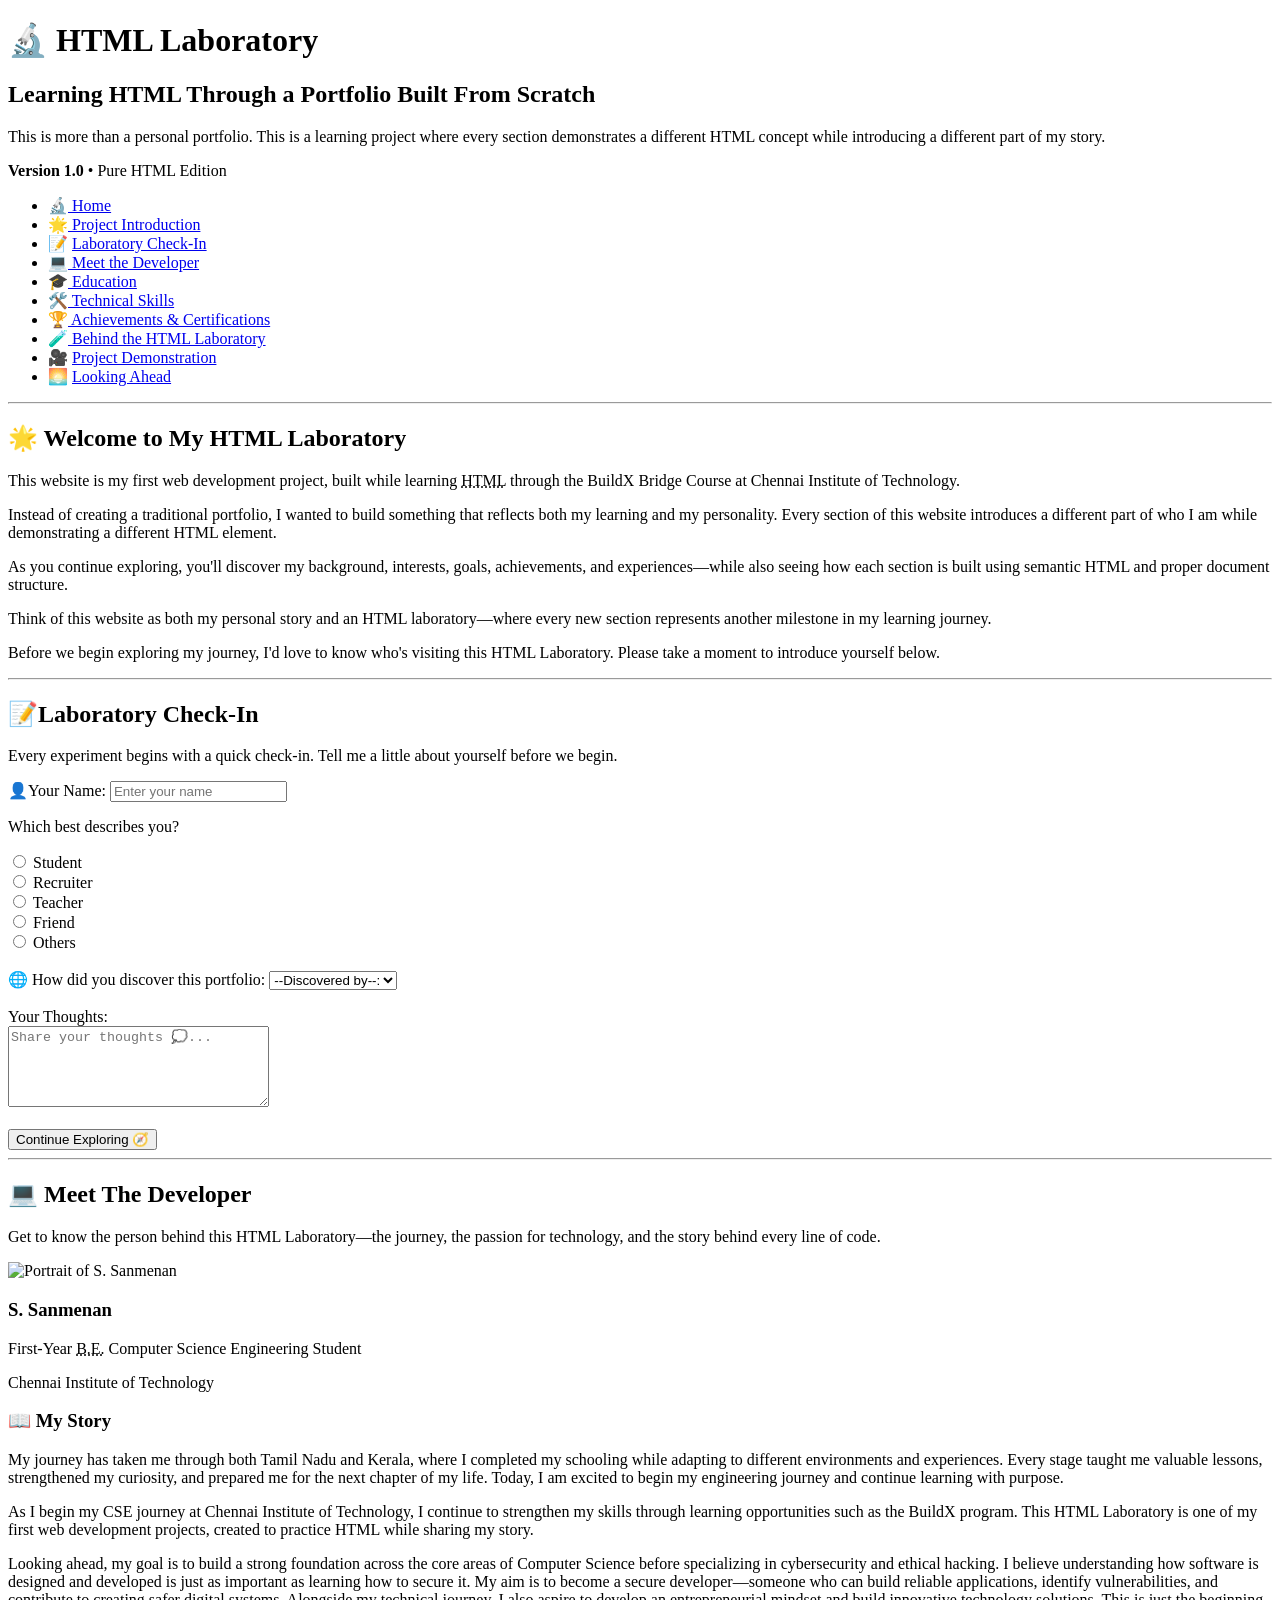
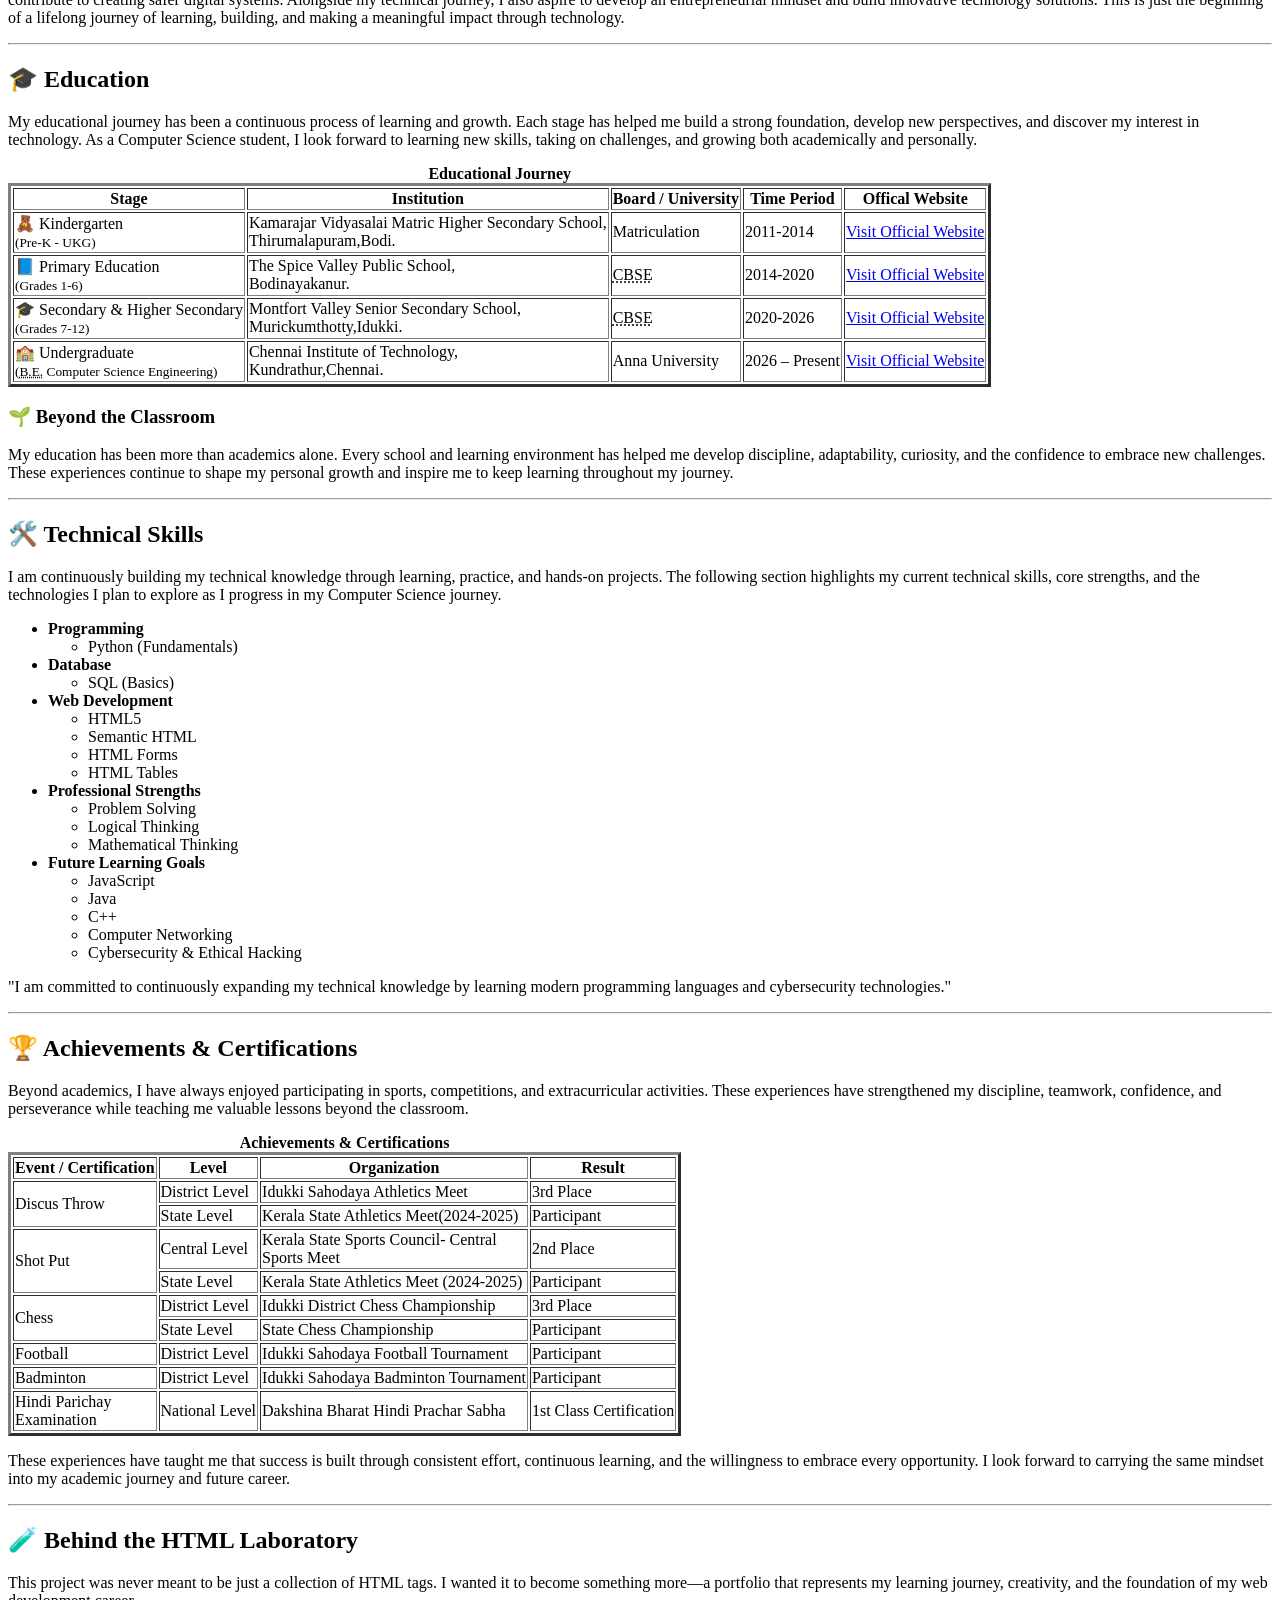
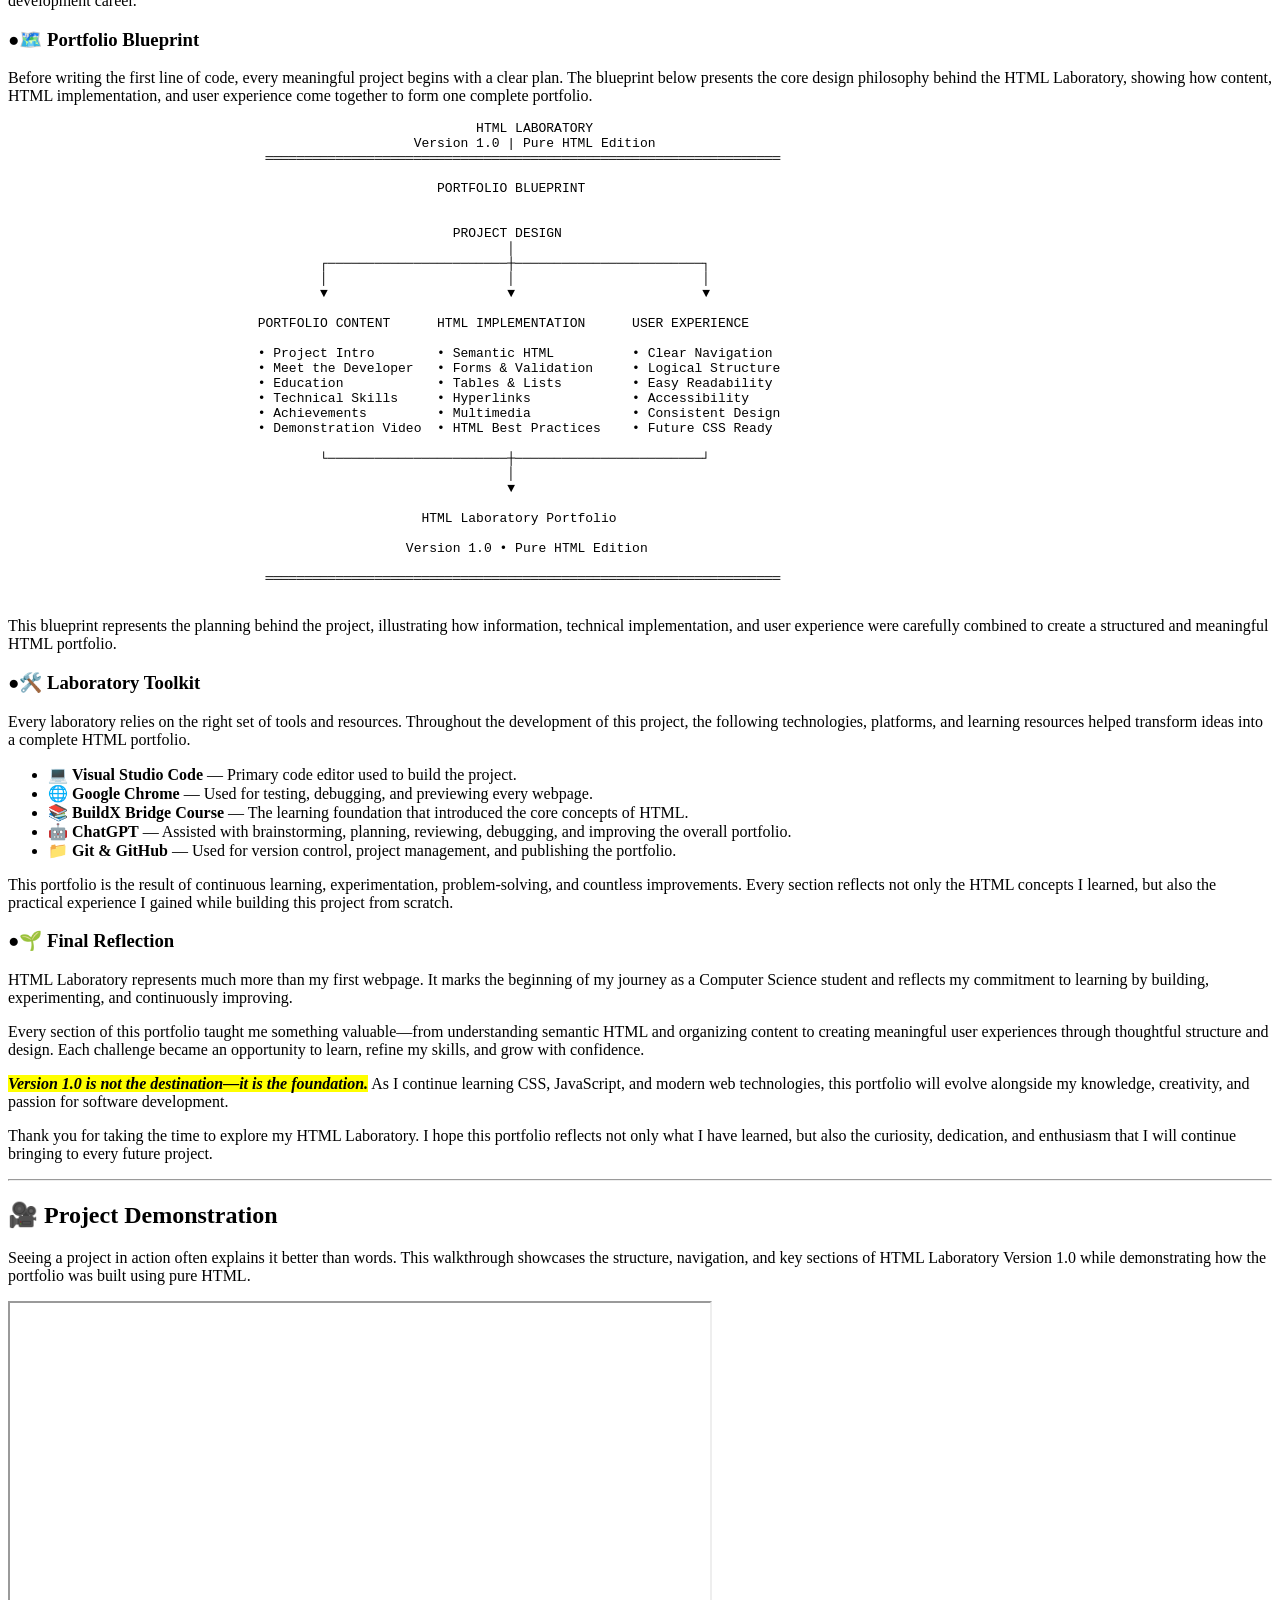
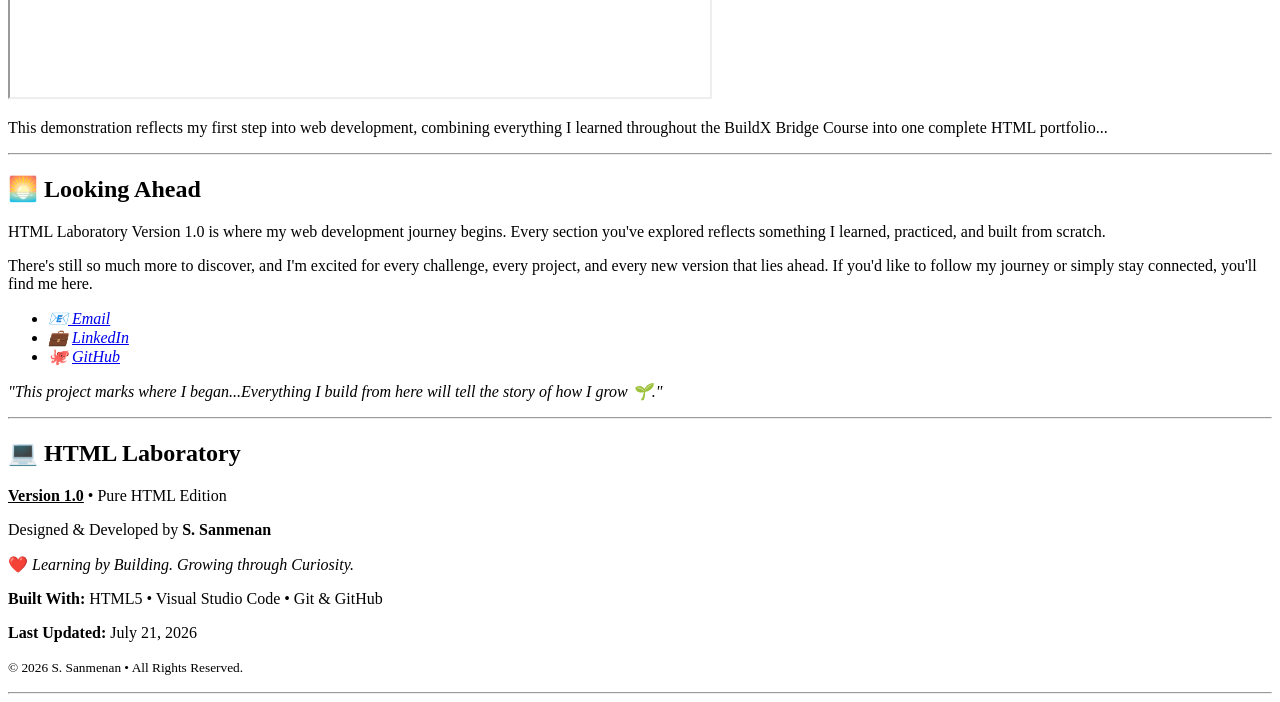
==== index.html @ cd3239e2 "new files added for css practices" ====
<!DOCTYPE html>
<html lang="en">

<head>

  <meta charset="UTF-8">

    <meta name="viewport" content="width=device-width, initial-scale=1.0">

    <meta name="description" content="HTML Laboratory - A beginner portfolio built using Pure HTML.">

    <meta name="author" content="S.Sanmenan">

    <link rel="icon" type="image/png" href="logo.png">

    <title>HTML Laboratory | S. Sanmenan</title>

</head>

<body>

    <!--==================================================-->
    <!--                     HEADER                       -->
    <!--==================================================-->

    <header id="home">

        <div class="container">

            <h1> 🔬 HTML Laboratory </h1>

            <h2>
                Learning HTML Through a Portfolio Built From Scratch
            </h2>

            <p>
                This is more than a personal portfolio. This is a learning project
                where every section demonstrates a different HTML concept while
                introducing a different part of my story.
            </p>

            <p>
                <strong>Version 1.0</strong> • Pure HTML Edition
            </p>

            <nav>
                <ul>
                    <li>🔬<a href="#home"> Home</a> </li>
                    <li>🌟<a href="#intro"> Project Introduction</a> </li>
                    <li>📝 <a href="#visitor_form"> Laboratory Check-In </a> </li>
                    <li>💻<a href="#developer"> Meet the Developer</a> </li>
                    <li>🎓<a href="#education"> Education</a> </li>
                    <li>🛠️<a href="#skills"> Technical Skills</a> </li>
                    <li>🏆<a href="#achievements"> Achievements & Certifications</a> </li>
                    <li>🧪<a href="#behind_lab"> Behind the HTML Laboratory</a> </li>
                    <li>🎥 <a href="#project_demo">Project Demonstration</a></li>
                    <li>🌅 <a href="#looking_ahead">Looking Ahead</a></li>

                </ul>
             </nav>

        </div>
        <hr>

    </header>

    <!--==================================================-->
    <!--                      MAIN                        -->
    <!--==================================================-->

    <main>

        <!--==============================================-->
        <!--          PROJECT INTRODUCTION                -->
        <!--==============================================-->

        <section id="intro">

            <div class="container">

                <h2> 🌟 Welcome to My HTML Laboratory </h2>

                <p>
                    This website is my first web development project, built while
                    learning <abbr title="HyperText Markup Language">HTML</abbr> through the BuildX Bridge Course at Chennai
                    Institute of Technology.
                </p>

                <p>
                    Instead of creating a traditional portfolio, I wanted to build
                    something that reflects both my learning and my personality.
                    Every section of this website introduces a different part of who I
                    am while demonstrating a different HTML element.
                </p>

                <p>
                    As you continue exploring, you'll discover my background,
                    interests, goals, achievements, and experiences—while also seeing
                    how each section is built using semantic HTML and proper document
                    structure.
                </p>

                <p>
                    Think of this website as both my personal story and an HTML
                    laboratory—where every new section represents another milestone
                    in my learning journey.
                </p>

                <p>
                    Before we begin exploring my journey, I'd love to know who's
                    visiting this HTML Laboratory. Please take a moment to introduce
                    yourself below.
                </p>

                <hr>

            </div>

        </section>

        <!--============================================-->
        <!--               VISITOR FORM                 -->
        <!--============================================-->

        <section id="visitor_form">
            <div class="container">

                <h2> 📝Laboratory Check-In </h2>

                <p>
                    Every experiment begins with a quick check-in.
                    Tell me a little about yourself before we begin.
                </p>

                
                <form>

                    <!--visitor name-->
                    <label for="name">
                       👤Your Name: <input id="name" name="visitor-name" placeholder="Enter your name "
                        minlength="2" maxlength="25" required >
                    </label>

                    <!--visitor type-->

                    <p> Which best describes you? </p>

                        <input type="radio" name="vis_type" value="student" id="student">
                        <label for="student">Student</label> <br>

                        <input type="radio" name="vis_type" value="recruiter" id="recruiter">
                        <label for="recruiter">Recruiter</label> <br>

                        <input type="radio" name="vis_type" value="teacher" id="teacher">
                        <label for="teacher">Teacher</label> <br>

                        <input type="radio" name="vis_type" value="friend" id="friend">
                        <label for="friend">Friend</label> <br>

                        <input type="radio" name="vis_type" value="others" id="others">
                        <label for="others">Others</label> <br> <br>

                    <!--Found the Laboratory By-->

                    <label for="found_by"> 
                       🌐 How did you discover this portfolio:
                            <select id="found_by" name="discovered_by" required >
                                <option value="" selected disabled>--Discovered by--:</option>
                                <option value="linkedin">LinkedIn</option>
                                <option value="github">GitHub</option>
                                <option value="instagram">Instagram</option>
                                <option value="search engine">Search Engine</option>
                                <option value="others">Others</option>
                            </select>
                    </label>


                    <br> <br>


                    <!--First Impression Textarea-->

                    <label for="msg">

                        Your Thoughts: <br>

                            <textarea   
                                id="msg" 
                                name="visitor_message"
                                rows="5"
                                cols="30"
                                placeholder="Share your thoughts 💭..." 
                                required ></textarea> 

                    </label>
                    <br> <br>

                    <!--Button-->

                    <button type="submit">
                        Continue Exploring 🧭 
                    </button>

                </form>
                <hr>
            </div>
        </section>

        <!--============================================-->
        <!--            MEET THE DEVELOPER              -->
        <!--============================================-->

        <section id="developer">
            <div class="container">

                <h2>💻 Meet The Developer </h2>

                <p>
                    Get to know the person behind this HTML Laboratory—the journey,
                    the passion for technology, and the story behind every line of code.
                </p>

                <!-- developer portrait -->

                <img src="s.sanmenan.png" alt="Portrait of S. Sanmenan"
                    title="S. Sanmenan" width="210" height="210">

                <h3>S. Sanmenan</h3>

                <p>First-Year <abbr title="Bachelor of Engineering">B.E.</abbr> Computer Science Engineering Student</p>

                <p>Chennai Institute of Technology</p>


                <!-- My story -->

                <h3>📖 My Story</h3>

                    <!-- My journey -->
                    <p>
                        My journey has taken me through both Tamil Nadu and Kerala, 
                        where I completed my schooling while adapting to different environments and experiences.
                        Every stage taught me valuable lessons, strengthened my curiosity, 
                        and prepared me for the next chapter of my life. 
                        Today, I am excited to begin my engineering journey and continue learning with purpose.
                    </p>

                    <!-- Why I Chose CSE -->
                    <p>
                        As I begin my CSE journey at Chennai Institute of Technology, 
                        I continue to strengthen my skills through learning opportunities such as the BuildX program. 
                        This HTML Laboratory is one of my first web development projects, 
                        created to practice HTML while sharing my story.
                    </p>
                        
                    
                     <!-- My Vision and future goals -->
                    <p>
                        Looking ahead, my goal is to build a strong foundation across the core areas of Computer Science 
                        before specializing in cybersecurity and ethical hacking. 
                        I believe understanding how software is designed and developed is just as important as learning how to secure it. 
                        My aim is to become a secure developer—someone who can build reliable applications, identify vulnerabilities, 
                        and contribute to creating safer digital systems.
                        Alongside my technical journey, I also aspire to develop an entrepreneurial mindset and build innovative technology solutions. 
                        This is just the beginning of a lifelong journey of learning, 
                        building, and making a meaningful impact through technology.
                    </p>
                        
            </div>  <hr>
        </section>

        <!--============================================-->
        <!--                Education                   -->
        <!--============================================-->

        <section id="education">
            <div class="container">
                <h2> 🎓 Education </h2>
                    <p>
                        My educational journey has been a continuous process of learning and growth. 
                        Each stage has helped me build a strong foundation, develop new perspectives,
                        and discover my interest in technology. As a Computer Science student, 
                        I look forward to learning new skills, taking on challenges, 
                        and growing both academically and personally.
                    </p>

                <!-- table-->
                <table border="3"> 
                    <caption> <b> Educational Journey</b></caption>
                
                        <thead>
                            <tr>
                                <th scope="col">Stage</th>
                                <th scope="col">Institution</th>
                                <th scope="col">Board / University</th>
                                <th scope="col">Time Period</th>
                                <th scope="col"> Offical Website</th>
                            </tr>
                        </thead>

                    <tbody>
                        <tr>
                            <td>
                                🧸 Kindergarten <br>
                                <small>(Pre-K - UKG)</small>
                            </td>
                            <td>Kamarajar Vidyasalai Matric Higher Secondary School,<br>
                                Thirumalapuram,Bodi.
                            </td>
                            <td>Matriculation</td>    
                            <td>2011-2014</td>
                            <td><a href="https://kvmhssbodi.com/" target="_blank"
                                title="Visit the official website of Kamarajar Vidyasalai Matric Higher Secondary School"> Visit Official Website</a>
                            </td>
                            
                        </tr>

                        <tr>
                            <td>
                                📘 Primary Education <br>
                                <small> (Grades 1-6)</small>
                            </td>
                            <td>The Spice Valley Public School,<br>
                                Bodinayakanur.</td>
                            <td><abbr title="Central Board of Secondary Education">CBSE</abbr></td>
                            <td>2014-2020</td>
                            <td> <a href="https://www.tsvps.in" target="_blank"
                                title="Visit the official website of The Spice Value Public School">Visit Official Website</a>
                            </td>

                        </tr>

                        <tr>
                            <td>
                                🎓 Secondary & Higher Secondary <br>
                                <small> (Grades 7-12)</small>
                            </td>
                            <td>Montfort Valley Senior Secondary School,<br>
                                Murickumthotty,Idukki.
                            </td>
                            <td><abbr title="Central Board of Secondary Education">CBSE</abbr></td>
                            <td>2020-2026</td>
                            <td> <a href="https://www.montfortvalley.ac.in/" target="_blank"
                                title="Visit the official website of Montfort Valley Senior Secondary School">Visit Official Website</a>
                            </td>

                        </tr>

                        <tr>
                            <td>
                                🏫 Undergraduate <br>
                                <small>(<abbr title="Bachelor of Engineering">B.E.</abbr>
                                    Computer Science Engineering)</small>
                            </td>
                            <td>Chennai Institute of Technology,<br>
                                Kundrathur,Chennai.
                            </td>
                            <td>Anna University</td>
                            <td>2026 – Present</td>
                            <td><a href="https://citchennai.edu.in/" target="_blank"
                                title="Visit the official website of Chennai Institute of Technology">Visit Official Website</a>
                            </td>
                        </tr>
                     </tbody>

                </table>
                <h3>🌱 Beyond the Classroom</h3>

                    <p>
                        My education has been more than academics alone. Every school and learning
                        environment has helped me develop discipline, adaptability, curiosity, and
                        the confidence to embrace new challenges. These experiences continue to
                        shape my personal growth and inspire me to keep learning throughout my
                        journey.
                    </p>
                <hr>
                </div>
        </section>

        <!--============================================-->
        <!--                Skills                       -->
        <!--============================================-->
        <section id="skills">
            <div class="container">

                <h2>🛠️ Technical Skills</h2>

                <p>
                    I am continuously building my technical knowledge through learning, practice,
                    and hands-on projects. The following section highlights my current technical
                    skills, core strengths, and the technologies I plan to explore as I progress
                    in my Computer Science journey.
                </p>

                <ul>

                    <li>
                        <strong>Programming</strong>
                        <ul>
                            <li>Python (Fundamentals)</li>
                        </ul>
                    </li>

                    <li>
                        <strong>Database</strong>
                        <ul>
                            <li>SQL (Basics)</li>
                        </ul>
                    </li>

                    <li>
                        <strong>Web Development</strong>
                        <ul>
                            <li>HTML5</li>
                            <li>Semantic HTML</li>
                            <li>HTML Forms</li>
                            <li>HTML Tables</li>
                        </ul>
                    </li>

                    <li>
                        <strong>Professional Strengths</strong>
                        <ul>
                            <li>Problem Solving</li>
                            <li>Logical Thinking</li>
                            <li>Mathematical Thinking</li>
                        </ul>
                    </li>

                    <li>
                        <strong>Future Learning Goals</strong>
                        <ul>
                            <li>JavaScript</li>
                            <li>Java</li>
                            <li>C++</li>
                            <li>Computer Networking</li>
                            <li>Cybersecurity & Ethical Hacking</li>
                        </ul>
                    </li>

                </ul>

                <p>
                    "I am committed to continuously expanding my technical knowledge by
                    learning modern programming languages and cybersecurity technologies."
                </p>
            <hr>
            </div>

        </section>

        <!--============================================-->
        <!--               Achievements                 -->
        <!--============================================-->

        <section id="achievements">
            <div class="container">
                <h2>🏆 Achievements & Certifications</h2>
                
                    <p>
                        Beyond academics, I have always enjoyed participating in sports, competitions, and extracurricular activities. 
                        These experiences have strengthened my discipline, teamwork, confidence, and perseverance while teaching me valuable lessons beyond the classroom.
                    </p>
                
                <!-- table-->
                <table border="3">

                    <caption><b>Achievements & Certifications</b></caption>
                    <thead>
                        <tr>
                            <th scope="col">Event / Certification</th>
                            <th scope="col">Level</th>
                            <th scope="col">Organization</th>
                            <th scope="col">Result</th>
                        </tr>
                    </thead>
                    <tbody>
                        <!-- Discus Throw -->
                        <tr>
                            <td rowspan="2">Discus Throw</td>
                            <td>District Level</td>
                            <td>Idukki Sahodaya Athletics Meet</td>
                            <td >3rd Place</td>
                        </tr>
                        <tr>
                            <td>State Level</td>
                            <td>Kerala State Athletics Meet(2024-2025)</td>
                            <td>Participant</td>
                        </tr>
                        <!-- Shot Put -->
                        <tr>
                            <td rowspan="2">Shot Put</td>
                            <td>Central Level</td>
                            <td>
                                Kerala State Sports Council- Central <br>Sports Meet
                            </td>
                            <td>2nd Place</td>
                        </tr>
                        <tr>
                            <td>State Level</td>
                            <td>Kerala State Athletics Meet (2024-2025)</td>
                            <td>Participant</td>
                        </tr>
                        <!-- Chess -->
                        <tr>
                            <td rowspan="2">Chess</td>
                            <td>District Level</td>
                            <td>Idukki District Chess Championship</td>
                            <td>3rd Place</td>
                        </tr>
                        <tr>
                            <td>State Level</td>
                            <td>State Chess Championship</td>
                            <td>Participant</td>
                        </tr>
                        <!--Football-->
                        <tr>
                            <td>Football</td>
                            <td>District Level</td>
                            <td>Idukki Sahodaya Football Tournament</td>
                            <td>Participant</td>
                        </tr>
                        <!-- Badminton -->
                        <tr>
                            <td>Badminton</td>
                            <td>District Level</td>
                            <td>Idukki Sahodaya Badminton Tournament</td>
                            <td>Participant</td>
                        </tr>
                        <!--Hindi Examination-->
                        <tr>
                            <td>Hindi Parichay<br>Examination</td>
                            <td>National Level</td>
                            <td>Dakshina Bharat Hindi Prachar Sabha</td>
                            <td>1st Class Certification </td>
                        </tr>
                    </tbody>

                </table>
                

                <p>
                    These experiences have taught me that success is built through consistent effort, 
                    continuous learning, and the willingness to embrace every opportunity. 
                    I look forward to carrying the same mindset into my academic journey and future career.
                </p>

            </div><hr>
        </section>  

        <!--============================================-->
        <!--               Behind Laboratory            -->
        <!--============================================-->
        
        <section id="behind_lab">
            <div class="container"> 
                <h2>🧪 Behind the HTML Laboratory</h2>
                    <p>
                        This project was never meant to be just a collection of HTML tags.
                        I wanted it to become something more—a portfolio that represents my
                        learning journey, creativity, and the foundation of my web development career.
                    </p>
                <h3> ●🗺️ Portfolio Blueprint</h3>

                    <p>
                        Before writing the first line of code, every meaningful project begins with a clear plan.
                        The blueprint below presents the core design philosophy behind the HTML Laboratory,
                        showing how content, HTML implementation, and user experience come together to form one complete portfolio.
                    </p>

                <pre>
                                                            HTML LABORATORY
                                                    Version 1.0 | Pure HTML Edition
                                 ══════════════════════════════════════════════════════════════════

                                                       PORTFOLIO BLUEPRINT


                                                         PROJECT DESIGN
                                                                │
                                        ┌───────────────────────┼────────────────────────┐
                                        │                       │                        │
                                        ▼                       ▼                        ▼

                                PORTFOLIO CONTENT      HTML IMPLEMENTATION      USER EXPERIENCE

                                • Project Intro        • Semantic HTML          • Clear Navigation
                                • Meet the Developer   • Forms & Validation     • Logical Structure
                                • Education            • Tables & Lists         • Easy Readability
                                • Technical Skills     • Hyperlinks             • Accessibility
                                • Achievements         • Multimedia             • Consistent Design
                                • Demonstration Video  • HTML Best Practices    • Future CSS Ready

                                        └───────────────────────┼────────────────────────┘
                                                                │
                                                                ▼

                                                     HTML Laboratory Portfolio

                                                   Version 1.0 • Pure HTML Edition

                                 ══════════════════════════════════════════════════════════════════ 
                </pre>

                <p>
                    This blueprint represents the planning behind the project, illustrating how information,
                    technical implementation, and user experience were carefully combined to create a structured
                    and meaningful HTML portfolio.
                </p>


                <h3> ●🛠️ Laboratory Toolkit</h3>


                <p>
                    Every laboratory relies on the right set of tools and resources. Throughout the development of
                    this project, the following technologies, platforms, and learning resources helped transform
                    ideas into a complete HTML portfolio.
                </p>

                <ul>
                    <li>💻 <strong>Visual Studio Code</strong> — Primary code editor used to build the project.</li>

                    <li>🌐 <strong>Google Chrome</strong> — Used for testing, debugging, and previewing every webpage.</li>

                    <li>📚 <strong>BuildX Bridge Course</strong> — The learning foundation that introduced the core concepts of HTML.</li>

                    <li>🤖 <strong>ChatGPT</strong> — Assisted with brainstorming, planning, reviewing, debugging, and improving the overall portfolio.</li>

                    <li>📁 <strong>Git &amp; GitHub</strong> — Used for version control, project management, and publishing the portfolio.</li>
                </ul>

                <p>
                    This portfolio is the result of continuous learning, experimentation, problem-solving, and
                    countless improvements. Every section reflects not only the HTML concepts I learned, but also
                    the practical experience I gained while building this project from scratch.
                </p>


                

                <h3>●🌱 Final Reflection</h3>

                <p>
                    HTML Laboratory represents much more than my first webpage.
                    It marks the beginning of my journey as a Computer Science student and reflects my commitment
                    to learning by building, experimenting, and continuously improving.
                </p>

                <p>
                    Every section of this portfolio taught me something valuable—from understanding semantic HTML
                    and organizing content to creating meaningful user experiences through thoughtful structure and design.
                    Each challenge became an opportunity to learn, refine my skills, and grow with confidence.
                </p>

                <p>
                    <mark><strong><em>Version 1.0 is not the destination—it is the foundation.</em></strong></mark>
                    As I continue learning CSS, JavaScript, and modern web technologies, this portfolio will evolve
                    alongside my knowledge, creativity, and passion for software development.
                </p>

                <p>
                    Thank you for taking the time to explore my HTML Laboratory.
                    I hope this portfolio reflects not only what I have learned, but also the curiosity,
                    dedication, and enthusiasm that I will continue bringing to every future project.
                </p>
                                                

            </div><hr>

        </section>





        <!--============================================-->
        <!--          PROJECT DEMONSTRATION             -->
        <!--============================================-->

        <section id="project_demo">

            <div class="container">

                <h2>🎥 Project Demonstration</h2>

                <p>
                    Seeing a project in action often explains it better than words.
                    This walkthrough showcases the structure, navigation, and key
                    sections of HTML Laboratory Version 1.0 while demonstrating how
                    the portfolio was built using pure HTML.
                </p>

                <iframe src="https://www.youtube.com/embed/EMgPqqjH0Fw" 
                    width="700"
                    height="394"
                    allowfullscreen
                    title="HTML Laboratory Version 1.0 Demonstration Video">            
                </iframe>

                <p>
                    This demonstration reflects my first step into web development,
                    combining everything I learned throughout the BuildX Bridge Course
                    into one complete HTML portfolio...
                </p>

            </div>

            <hr>

        </section>

        

        <!--============================================-->
        <!--               Contact Details              -->   
        <!--============================================-->

        <section id="looking_ahead">
            <div class="container">

                <h2>🌅 Looking Ahead</h2>

                    <p>
                        HTML Laboratory Version 1.0 is where my web development journey begins.
                        Every section you've explored reflects something I learned, practiced,
                        and built from scratch.
                    </p>

                    <p>
                        There's still so much more to discover, and I'm excited for every challenge,
                        every project, and every new version that lies ahead.
                        If you'd like to follow my journey or simply stay connected,
                        you'll find me here.
                    </p>

                <address>
                    <ul>
                        <li> 📧<a href="mailto:mathimenann@gmail.com" title="Send me an email" > Email </a></li>
                        <li> 💼
                            <a href="https://www.linkedin.com/in/ssanmenan" target="_blank"
                            rel="noopener noreferrer" title="Visit my LinkedIn profile">  LinkedIn </a>
                        </li>
                        <li> 🐙
                            <a href="https://github.com/mathimenann-ai" target="_blank" 
                            rel="noopener noreferrer" title="Visit my GitHub profile">  GitHub </a>
                        </li>
                    </ul>
                </address>

                <p><em>"This project marks where I began...Everything I build from here will tell the story of how I grow 🌱."</em></p>
            </div><hr>
        </section>


    </main>

          <!--============================================-->
          <!--                  Footer                    -->
          <!--============================================-->

    <footer id="footer">
        <div class="container">
            <h2>💻 HTML Laboratory</h2>

            <p>
                <b><u>Version 1.0</u></b> • Pure HTML Edition
            </p>

            <p>
                Designed &amp; Developed by <strong>S. Sanmenan</strong>
            </p>

            <p>
                ❤️ <em>Learning by Building. Growing through Curiosity.</em>
            </p>

            <p>
                <strong>Built With:</strong> HTML5 • Visual Studio Code • Git &amp; GitHub
            </p>

            <p>
                <strong>Last Updated:</strong> <date datetime="2026-07-21">July 21, 2026</date>
            </p>

            <p>
                <small>© 2026 S. Sanmenan • All Rights Reserved.</small>
            </p>
            

            <hr>

        </div>

    </footer>

</body>

</html>
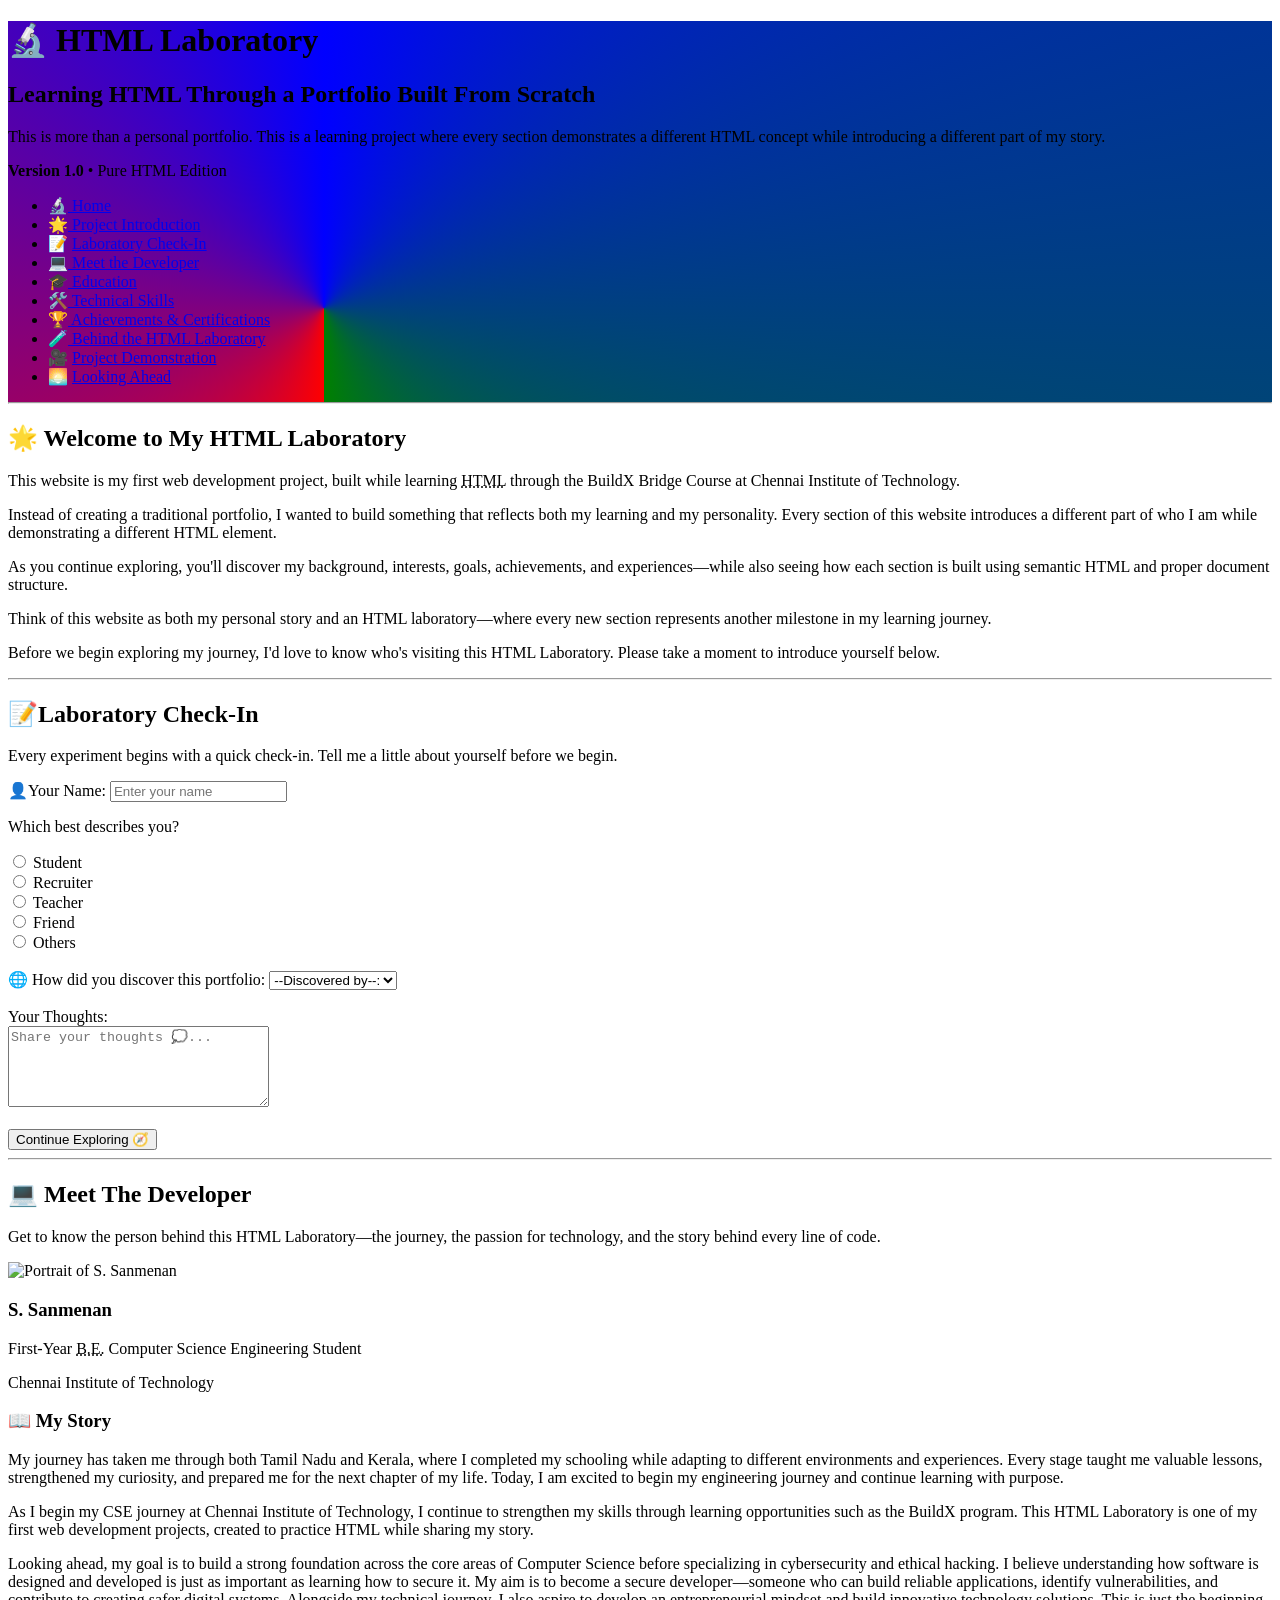
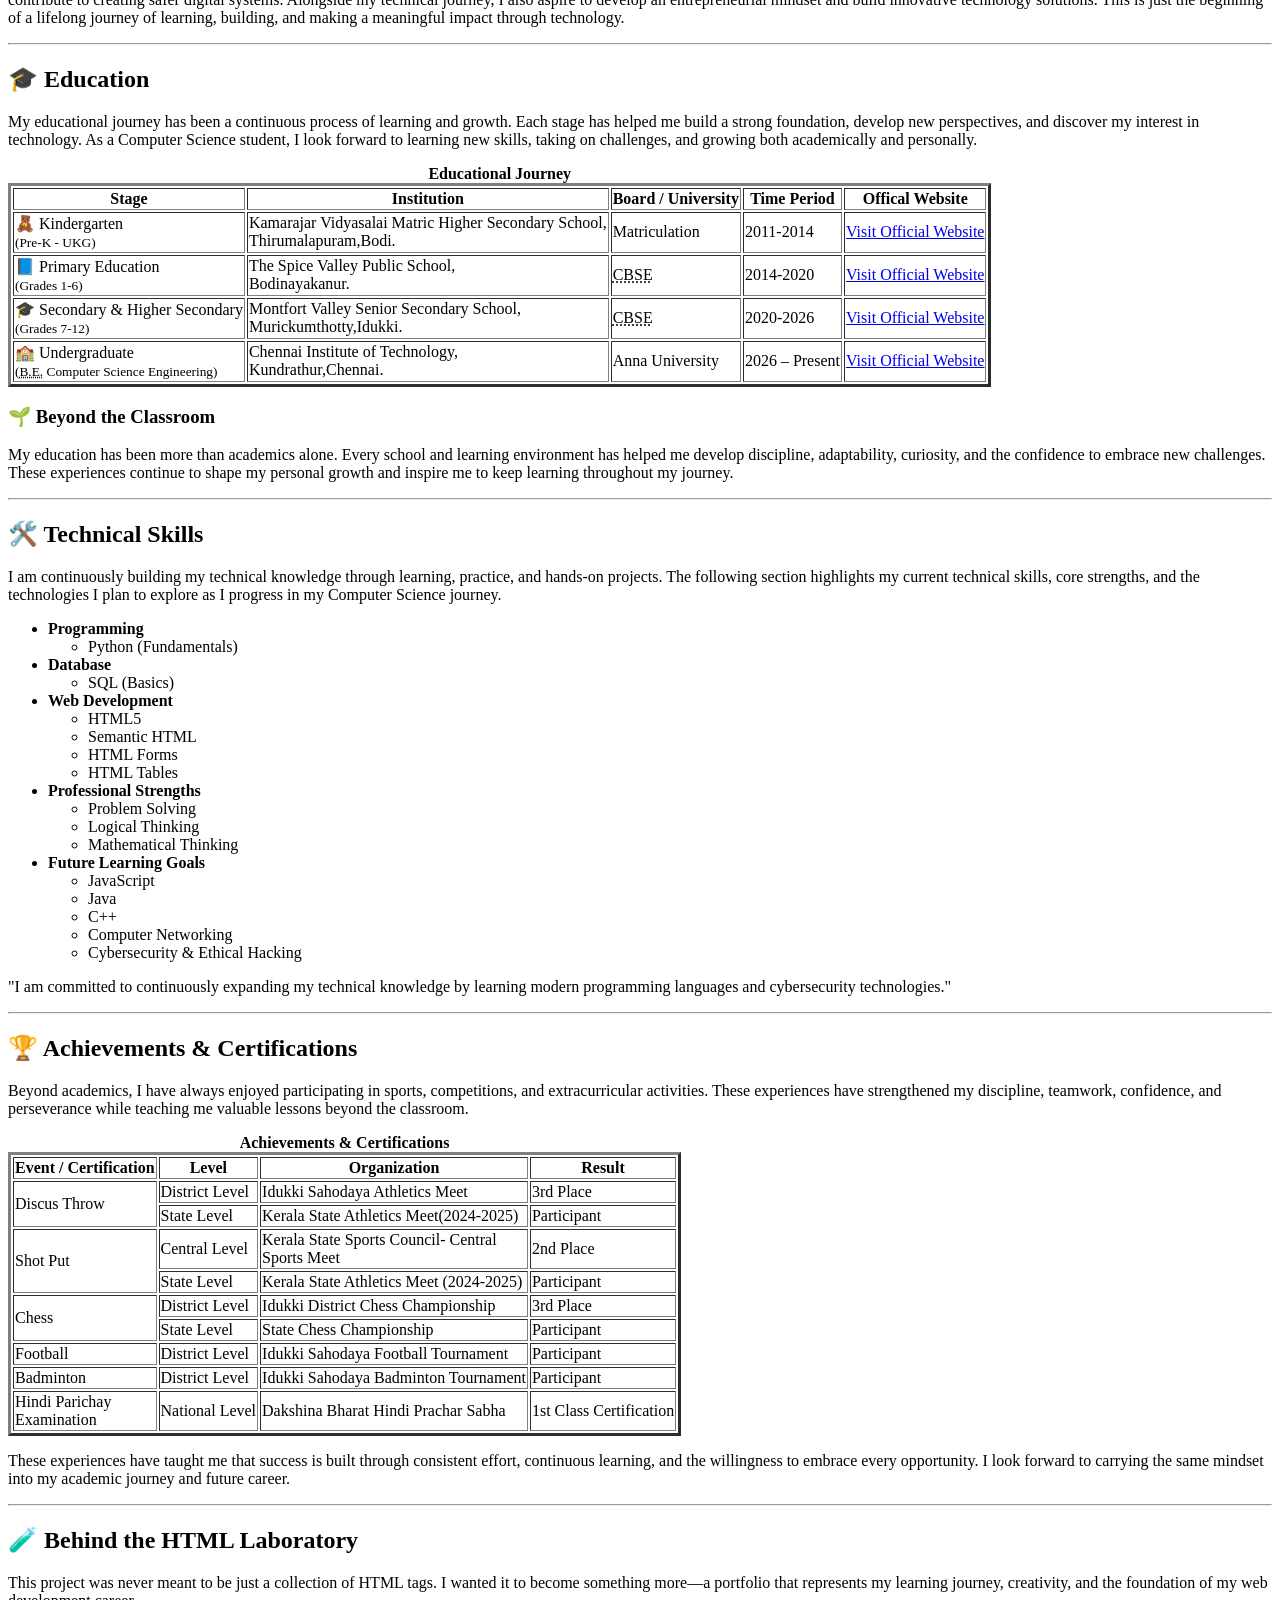
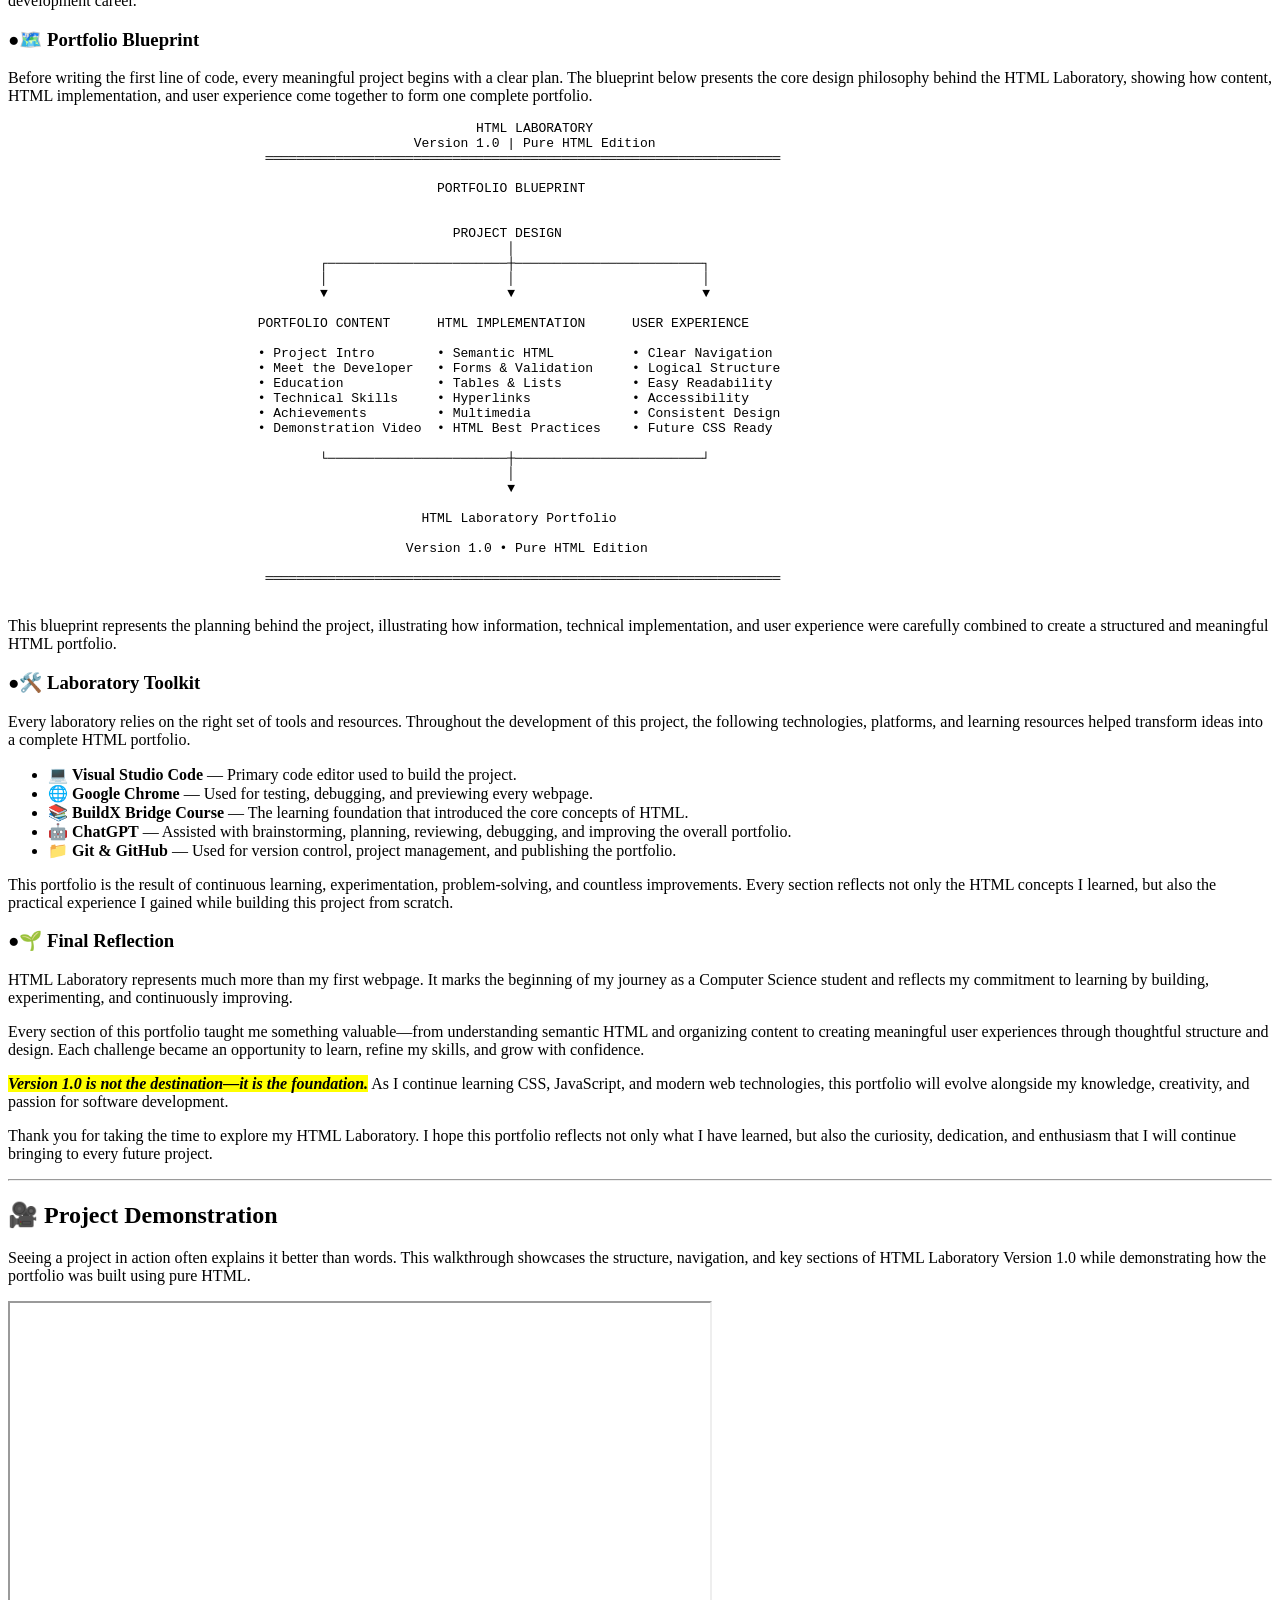
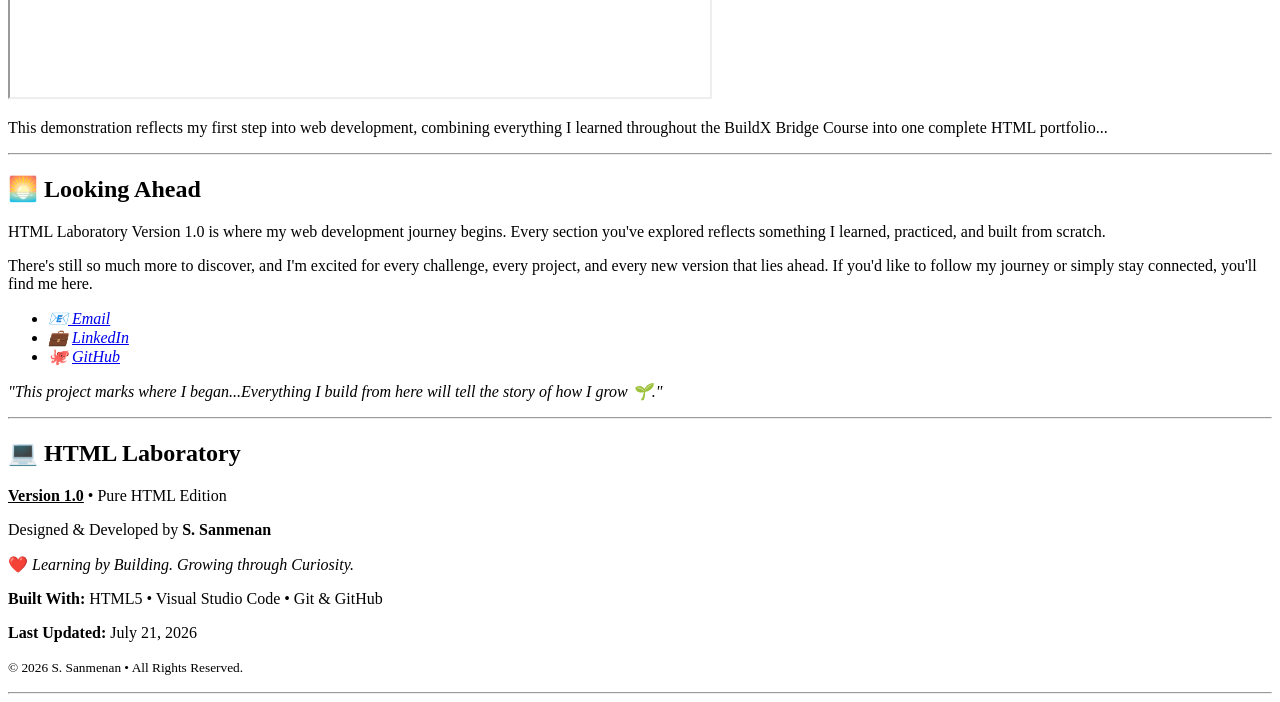
==== commit 64647334: "lab_1_experiment" ====
--- a/index.html
+++ b/index.html
@@ -15,6 +15,12 @@
 
     <title>HTML Laboratory | S. Sanmenan</title>
 
+  <style>
+  
+  #home{
+    background-image:conic-gradient(from 180deg at 25% 75%, red, blue, green);}
+   
+</style>
 </head>
 
 <body>
